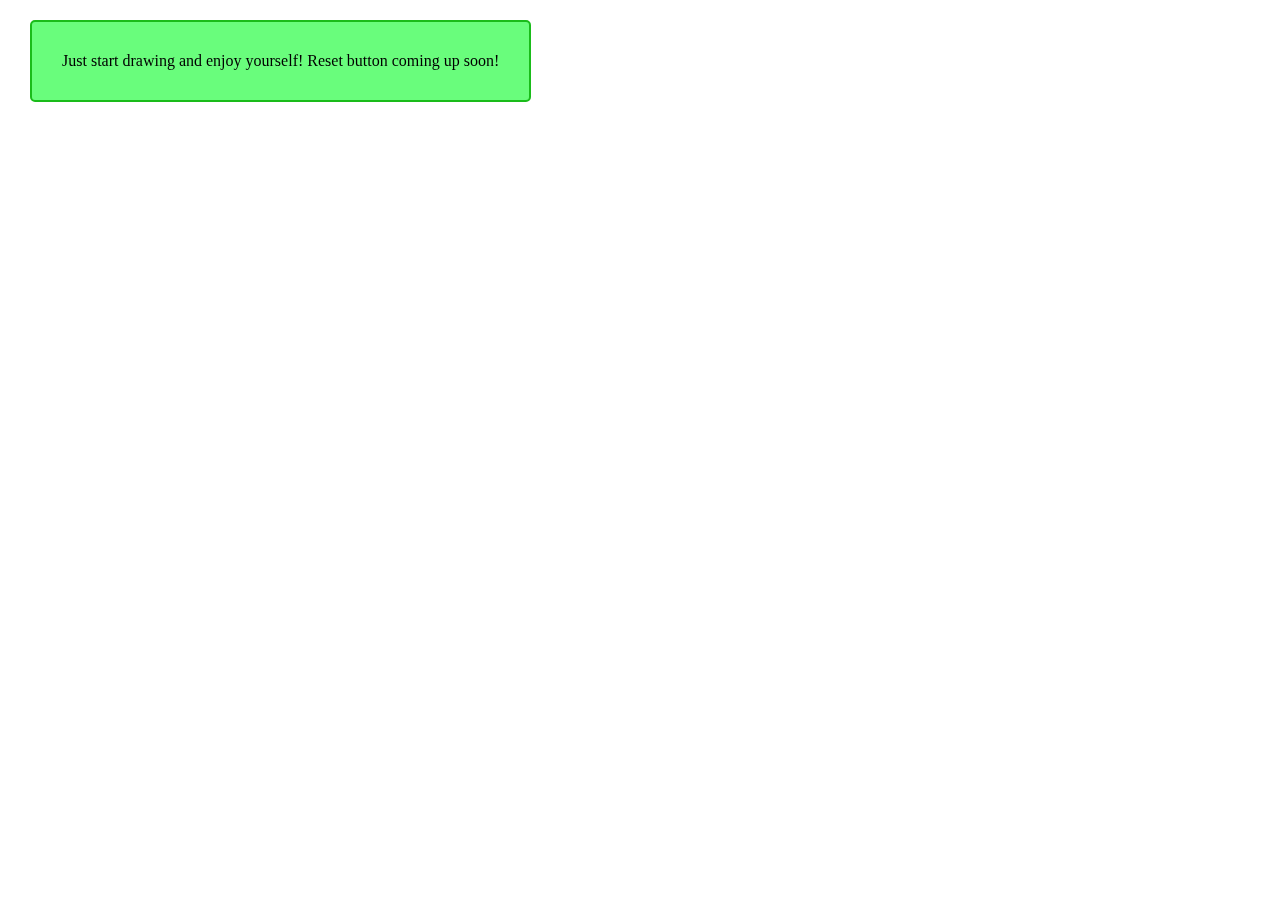
==== index.html @ 5da07eb3 "Initial commit" ====
<!DOCTYPE html>
<html>

<head>
    <meta charset="UTF-8" />
    <title>Whiteboard boys</title>
    <link href="css/style.css" rel="stylesheet" />
    <style>
        #msg {
            position: absolute;
            background: #05fc2499;
            top: 20px;
            left: 30px;
            padding: 30px;
            border-radius: 5px;
            border: 2px solid #1abc1a;
        }
    </style>
</head>

<body>

    <script src="./js/Event.js"></script>
    <script src="./js/Canvas.js"></script>
    <script src="./js/main.js"></script>

    <div id="msg">Just start drawing and enjoy yourself! Reset button coming up soon!</div>
    <script>setTimeout(function () { document.getElementById("msg").remove(); }, 5000);</script>

    <!-- <canvas ssheight="800" width="800" id="test"></canvas> -->

    <!-- <script>
        let canvasElement = document.getElementById("test");
        let ctx = canvasElement.getContext("2d");
        canvasElement.onclick = (e) => {
            let x = e.pageX;
            let y = e.pageY;

            ctx.fillRect(x, y, 20, 20);
        }

    </script> -->

</body>

</html>
---- css/style.css ----
body, html {
    margin: 0;
    padding: 0;
}

canvas {
    display: block;
}
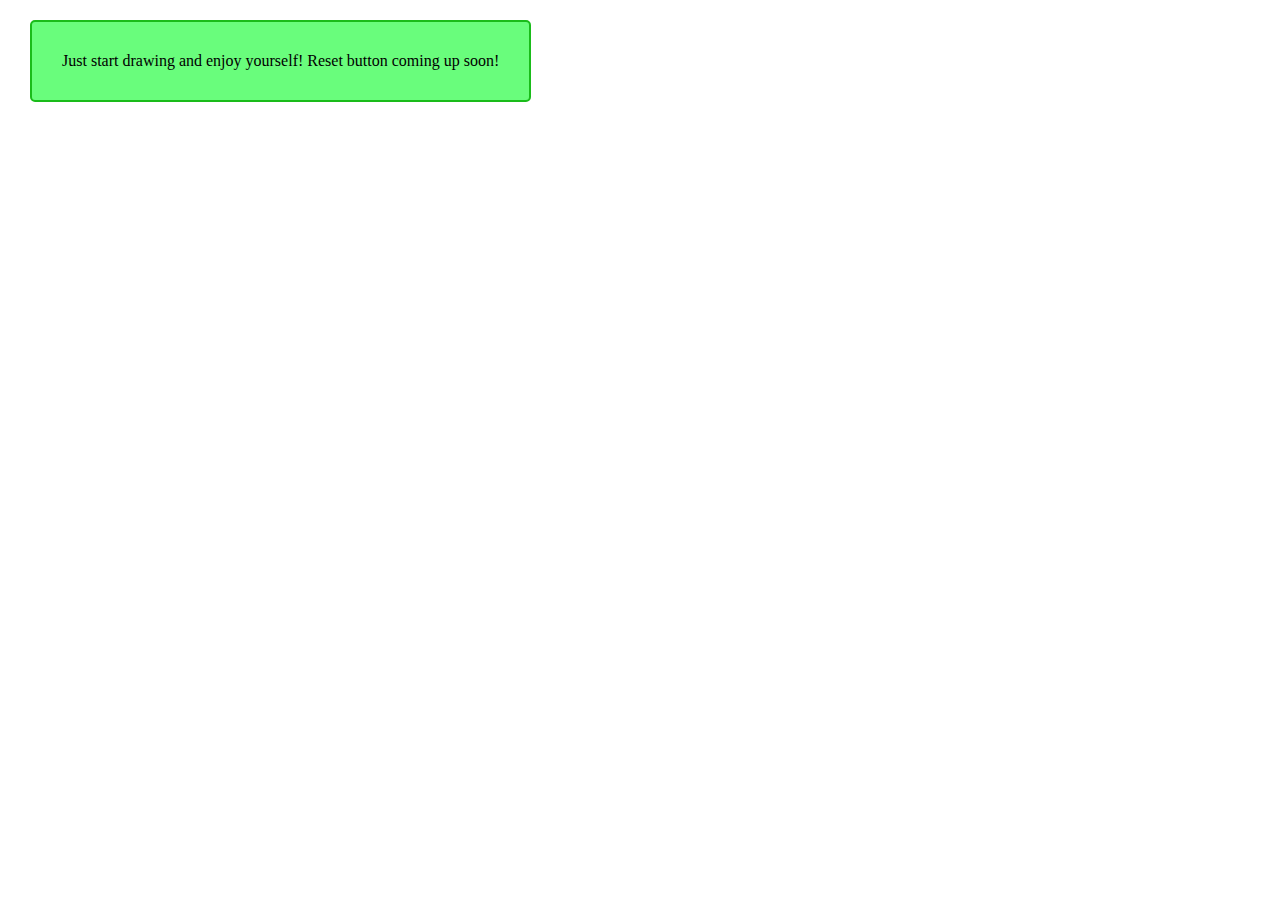
==== commit 0b831dc8: "Organised code a tad" ====
--- a/index.html
+++ b/index.html
@@ -19,13 +19,16 @@
 </head>
 
 <body>
+    <div id="msg">Just start drawing and enjoy yourself! Reset button coming up soon!</div>
+    <script>setTimeout(function () { document.getElementById("msg").remove(); }, 5000);</script>
 
+    <script src="./js/Shape/Line.js"></script>
+    <script src="./js/Shape/Shape.js"></script>
+    <script src="./js/Shape/Square.js"></script>
+    <script src="./js/Segment.js"></script>
     <script src="./js/Event.js"></script>
     <script src="./js/Canvas.js"></script>
     <script src="./js/main.js"></script>
-
-    <div id="msg">Just start drawing and enjoy yourself! Reset button coming up soon!</div>
-    <script>setTimeout(function () { document.getElementById("msg").remove(); }, 5000);</script>
 
     <!-- <canvas ssheight="800" width="800" id="test"></canvas> -->
 
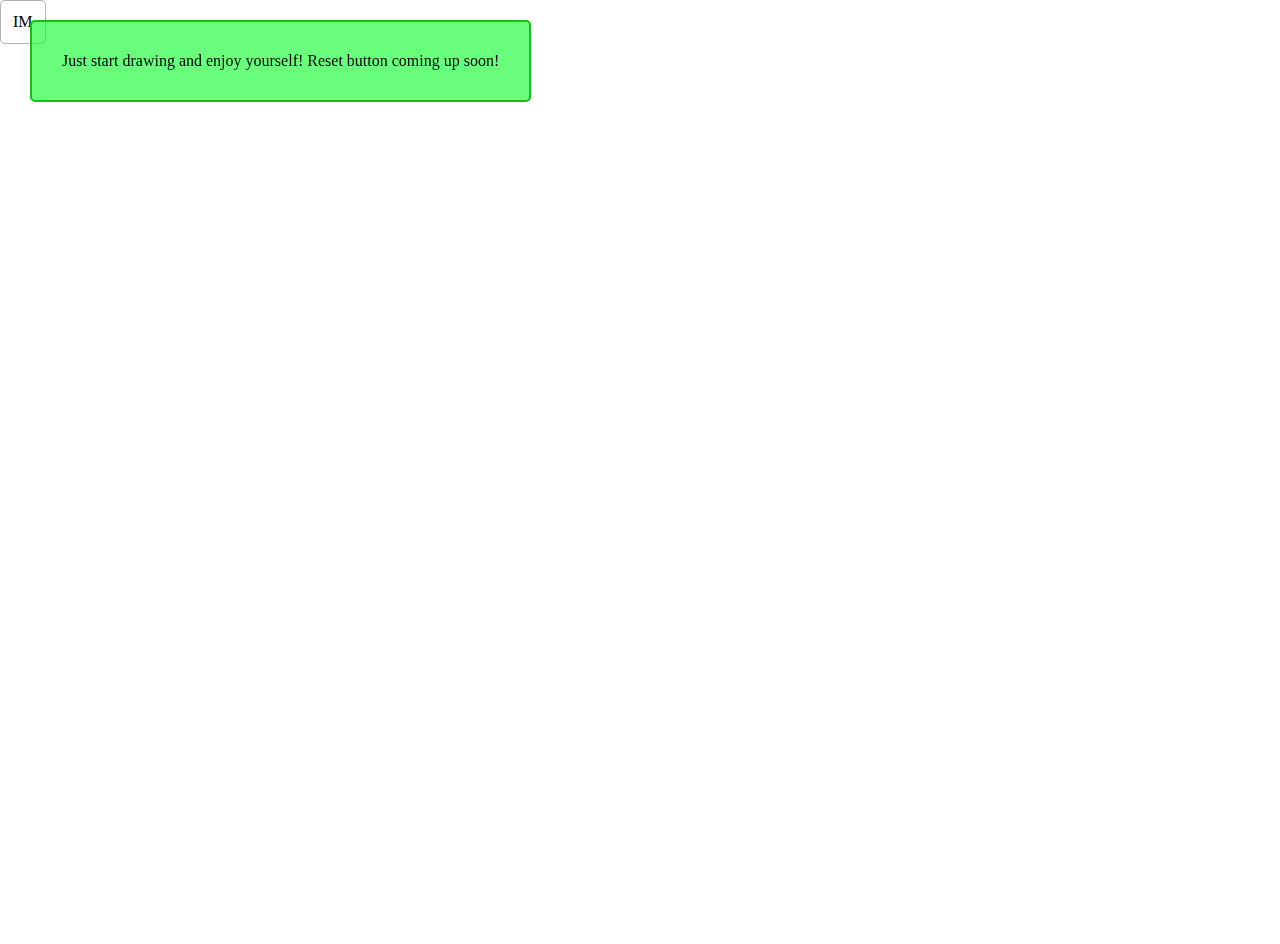
==== commit d0fc008c: "Colorpicker now working" ====
--- a/index.html
+++ b/index.html
@@ -15,6 +15,17 @@
             border-radius: 5px;
             border: 2px solid #1abc1a;
         }
+
+        .button {
+            padding: 12px;
+            display: inline-block;
+            border-radius: 5px;
+            background: #fff;
+            border: 1px solid rgba(0, 0, 0, 0.3);
+            /* box-shadow: 1px 1px 1px rgba(0, 0, 0, 0.3); */
+            background: linear-gradient(0% #fff, 80% #fff, 100%, rgba(0, 0, 0, 0.3));
+            /* border: 2px solid black; */
+        }
     </style>
 </head>
 
@@ -22,13 +33,28 @@
     <div id="msg">Just start drawing and enjoy yourself! Reset button coming up soon!</div>
     <script>setTimeout(function () { document.getElementById("msg").remove(); }, 5000);</script>
 
-    <script src="./js/Shape/Line.js"></script>
-    <script src="./js/Shape/Shape.js"></script>
-    <script src="./js/Shape/Square.js"></script>
-    <script src="./js/Segment.js"></script>
-    <script src="./js/Event.js"></script>
-    <script src="./js/Canvas.js"></script>
+    <div class="button">IM</div>
+
+    <script src="js/Shape/Line.js"></script>
+    <script src="js/Segment.js"></script>
+    <script src="js/Shape/Shape.js"></script>
+    <script src="js/Shape/Square.js"></script>
+    <script src="js/Event.js"></script>
+    <script src="js/GenericObject.js"></script>
+    <script src="js/Canvas.js"></script>
+    <script src="js/ColorPicker/Indicator.js"></script>
+    <script src="js/ColorPicker/Bubble.js"></script>
+    <script src="js/ColorPicker/GradientBar.js"></script>
+    <script src="js/ColorPicker/ColorPicker.js"></script>
+    <script src="js/Helpers/Converters.js"></script>
+    <script src="js/Helpers/MathExtensions.js"></script>
     <script src="./js/main.js"></script>
+    <script>
+        document.getElementsByClassName("button")[0].onclick = (e) => {
+            let c = new ColorPicker(300, 300);
+            c.appendTo("body");
+        }
+    </script>
 
     <!-- <canvas ssheight="800" width="800" id="test"></canvas> -->
 
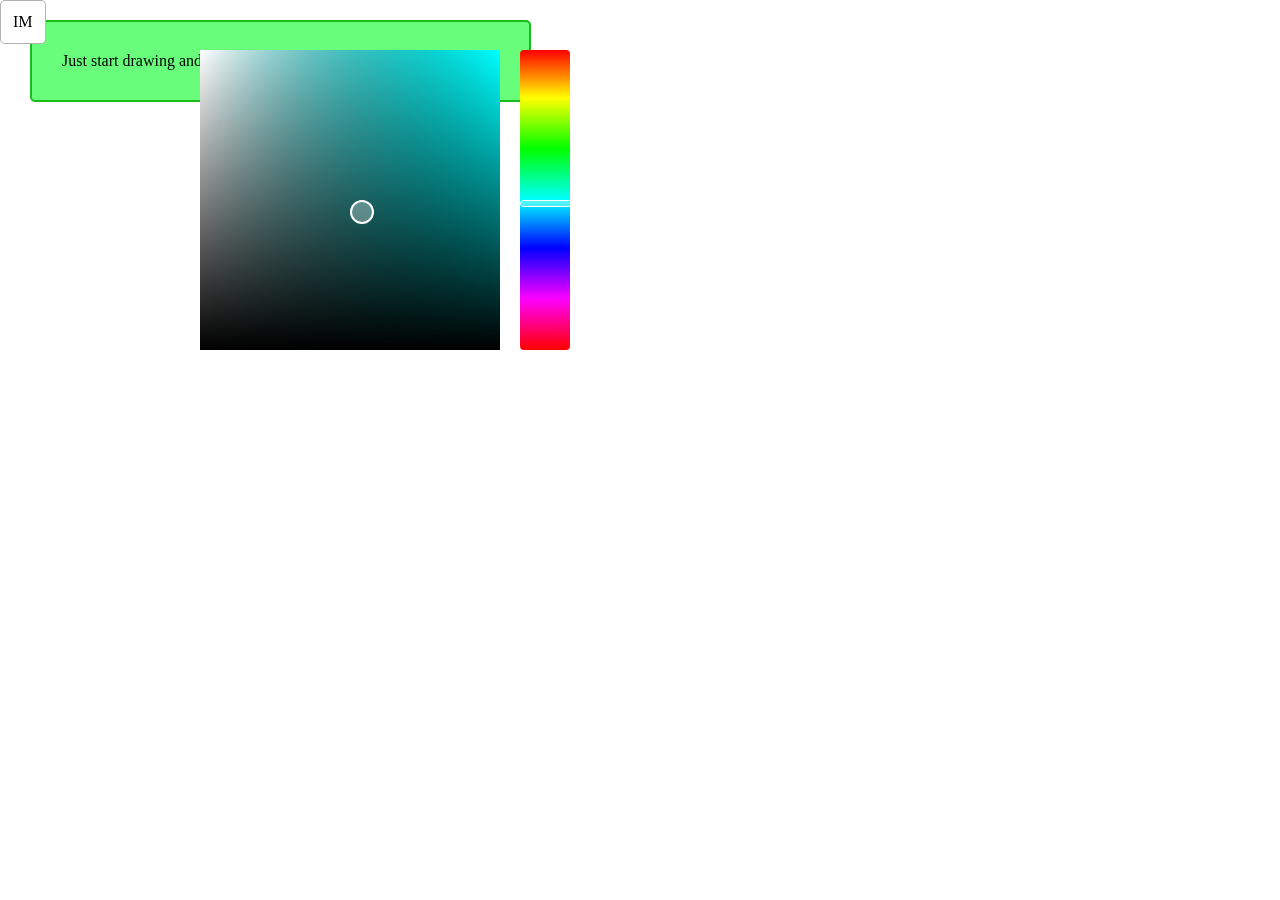
==== commit 0540f7c2: "Draw with colors!" ====
--- a/index.html
+++ b/index.html
@@ -5,6 +5,7 @@
     <meta charset="UTF-8" />
     <title>Whiteboard boys</title>
     <link href="css/style.css" rel="stylesheet" />
+    <link href="css/ColorPicker/main.css" rel="stylesheet" />
     <style>
         #msg {
             position: absolute;
@@ -34,6 +35,7 @@
     <script>setTimeout(function () { document.getElementById("msg").remove(); }, 5000);</script>
 
     <div class="button">IM</div>
+    <div class="colorpicker-wrapper"></div>
 
     <script src="js/Shape/Line.js"></script>
     <script src="js/Segment.js"></script>
@@ -49,12 +51,7 @@
     <script src="js/Helpers/Converters.js"></script>
     <script src="js/Helpers/MathExtensions.js"></script>
     <script src="./js/main.js"></script>
-    <script>
-        document.getElementsByClassName("button")[0].onclick = (e) => {
-            let c = new ColorPicker(300, 300);
-            c.appendTo("body");
-        }
-    </script>
+
 
     <!-- <canvas ssheight="800" width="800" id="test"></canvas> -->
 
--- a/css/style.css
+++ b/css/style.css
@@ -5,4 +5,15 @@
 
 canvas {
     display: block;
+}
+
+/** TODO give this thingymajig a little top-arrow */
+.colorpicker-wrapper {
+    position: absolute;
+    top: 50px;
+    left: 200px;
+}
+
+.button {
+    position: absolute;
 }--- a/css/ColorPicker/main.css
+++ b/css/ColorPicker/main.css
@@ -0,0 +1,50 @@
+.gradient-bar {
+    top: 0%;
+    margin-left: 20px;
+    display: inline-block;
+    border-radius: 4px;
+    background-image: linear-gradient(to bottom, rgb(255, 0, 0) 0%, rgb(255, 255, 0) 16%, rgb(0, 255, 0) 33%, rgb(0, 255, 255) 50%, rgb(0, 0, 255) 66%, rgb(255, 0, 255) 83%, rgb(255, 0, 0) 100%)
+}
+
+.canvas-wrapper {
+    display: inline-block;
+}
+
+.wrapper {
+    position: relative;
+    display: inline-block;
+    white-space: nowrap;
+}
+
+.hide {
+    display: none;
+}
+
+.colorpicker-bubble {
+    left: 50%;
+    top: 50%;
+    position: absolute;
+    height: 20px;
+    width: 20px;
+    background: rgba(255, 255, 255, 0.3);
+    border: 2px solid white;
+    border-radius: 20px;
+    z-index: 2;
+}
+
+.gradientbar-indicator {
+    position: relative;
+    border: 1px solid white;
+    background: rgba(255, 255, 255, 0.3);
+    border-radius: 5px;
+    height: 5px;
+    width: 100%;
+    left: 0%;
+}
+
+#canvas {
+    position: relative;
+    top: 0;
+    left: 0;
+    z-index: 1;
+}